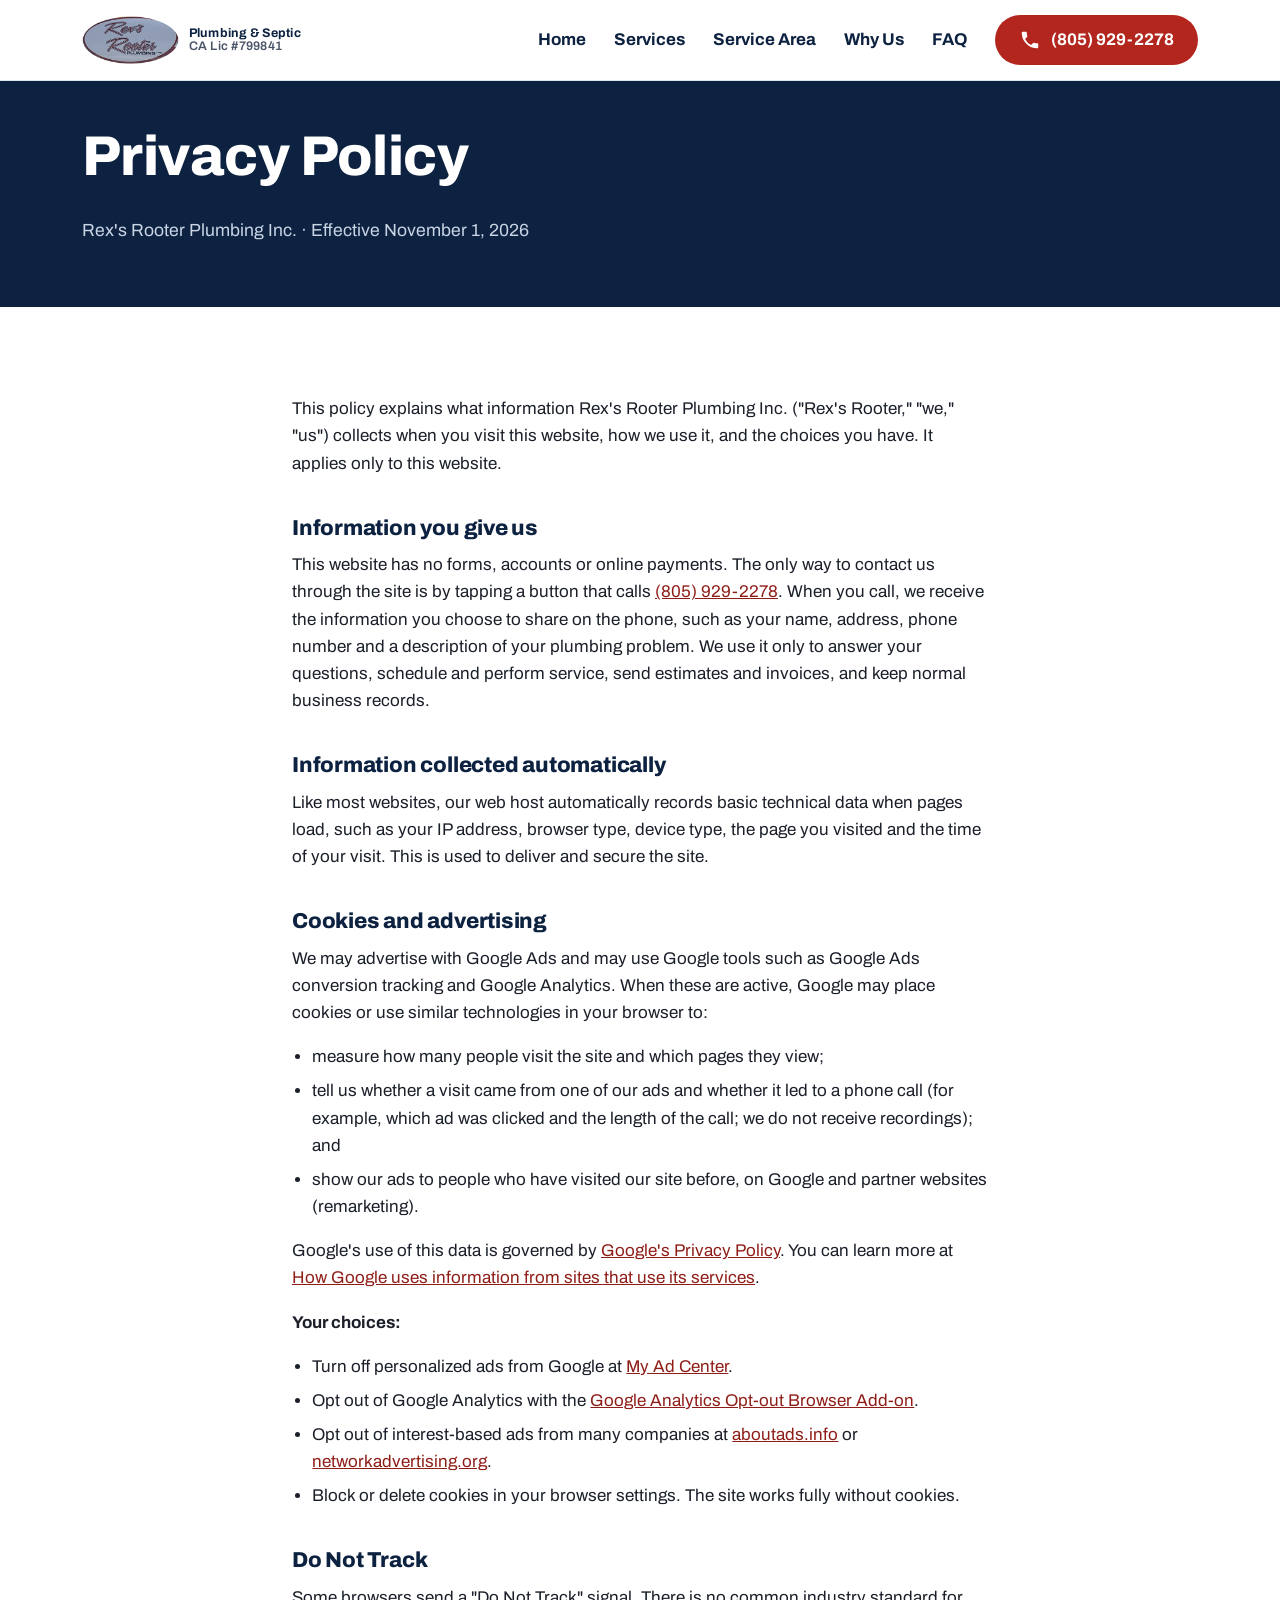
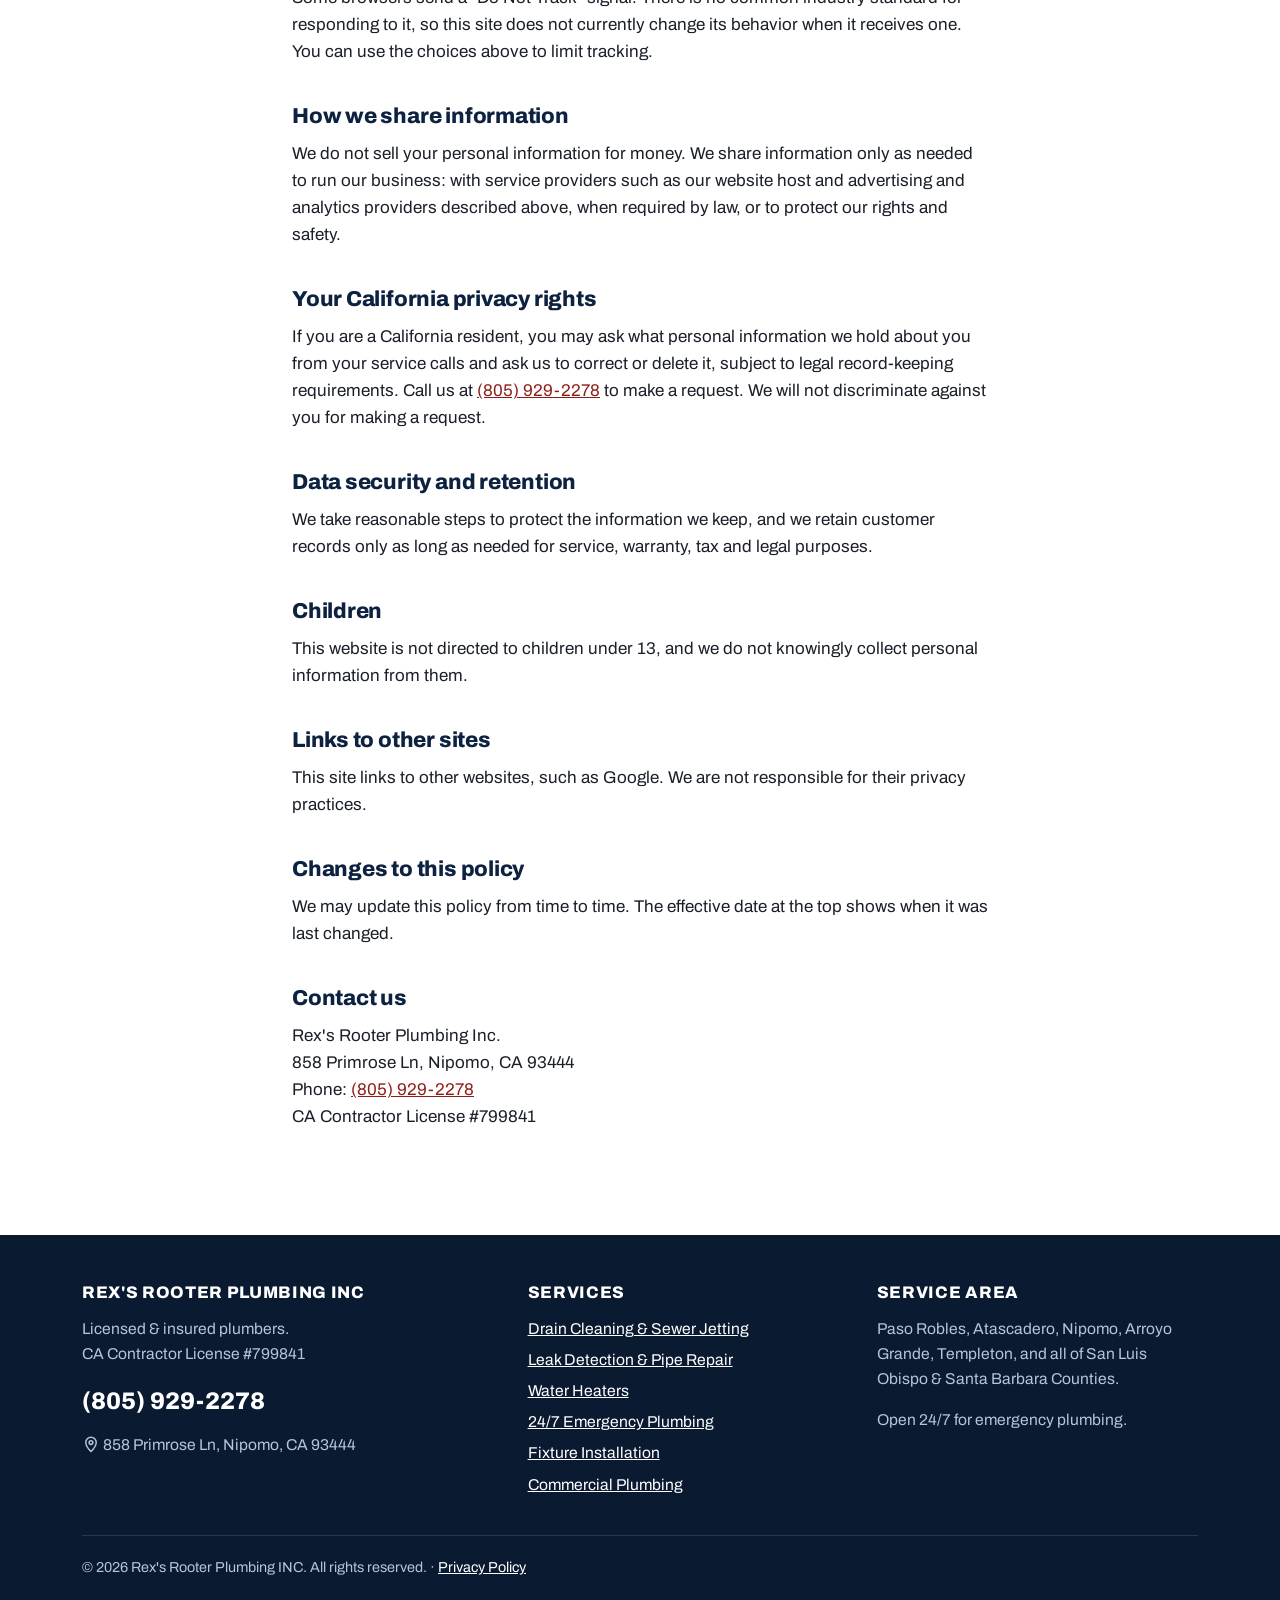
==== privacy.html @ aebc4c75 "Add privacy policy covering calls, cookies and Google Ads Linked from the footer on every page.  Co-" ====
<!doctype html>
<html lang="en" class="no-js">
<head>
<meta charset="utf-8">
<meta name="viewport" content="width=device-width, initial-scale=1">
<title>Privacy Policy | Rex's Rooter Plumbing</title>
<meta name="description" content="How Rex's Rooter Plumbing Inc. handles information and cookies on this website, including Google Ads and how to opt out.">
<link rel="canonical" href="https://mathias1-creator.github.io/Rex-Rooter/privacy.html">
<meta name="theme-color" content="#0d2240">
<meta property="og:type" content="website">
<meta property="og:title" content="Privacy Policy | Rex's Rooter Plumbing">
<meta property="og:description" content="Licensed &amp; insured plumbing and septic service since 2000. Call (805) 929-2278.">
<meta property="og:image" content="https://mathias1-creator.github.io/Rex-Rooter/images/fleet-vans-1600.jpg">
<link rel="icon" href="data:image/svg+xml,%3Csvg xmlns='http://www.w3.org/2000/svg' viewBox='0 0 64 64'%3E%3Crect width='64' height='64' rx='14' fill='%23b3261e'/%3E%3Ctext x='32' y='44' font-family='Arial' font-weight='800' font-size='34' fill='white' text-anchor='middle'%3ER%3C/text%3E%3C/svg%3E">
<link rel="preload" href="fonts/archivo-800.woff2" as="font" type="font/woff2" crossorigin>
<link rel="stylesheet" href="css/styles.css?v=6">
</head>
<body>
<svg width="0" height="0" style="position:absolute" aria-hidden="true">
  <symbol id="i-phone" viewBox="0 0 24 24"><path fill="currentColor" d="M6.6 10.8a15.1 15.1 0 006.6 6.6l2.2-2.2a1 1 0 011-.25 11.4 11.4 0 003.6.57 1 1 0 011 1V20a1 1 0 01-1 1A17 17 0 013 4a1 1 0 011-1h3.5a1 1 0 011 1c0 1.25.2 2.45.57 3.6a1 1 0 01-.25 1z"/></symbol>
  <symbol id="i-check" viewBox="0 0 24 24"><path fill="none" stroke="currentColor" stroke-width="2.5" stroke-linecap="round" stroke-linejoin="round" d="M20 6L9 17l-5-5"/></symbol>
  <symbol id="i-drain" viewBox="0 0 24 24"><g fill="none" stroke="currentColor" stroke-width="2" stroke-linecap="round"><circle cx="12" cy="12" r="9"/><circle cx="12" cy="12" r="3"/><path d="M12 3v6M12 15v6M3 12h6M15 12h6"/></g></symbol>
  <symbol id="i-drop" viewBox="0 0 24 24"><path fill="none" stroke="currentColor" stroke-width="2" stroke-linejoin="round" d="M12 2.7S5 10 5 14.5a7 7 0 0014 0C19 10 12 2.7 12 2.7z"/></symbol>
  <symbol id="i-heater" viewBox="0 0 24 24"><g fill="none" stroke="currentColor" stroke-width="2" stroke-linecap="round"><rect x="6" y="2" width="12" height="18" rx="3"/><path d="M9 22h6M12 9c-1.5 1.5-1.5 3 0 4.5S13.5 16 12 17"/></g></symbol>
  <symbol id="i-sewer" viewBox="0 0 24 24"><g fill="none" stroke="currentColor" stroke-width="2" stroke-linecap="round" stroke-linejoin="round"><path d="M3 7h6v4h6V7h6"/><path d="M3 17h18"/><path d="M7 21v-4M17 21v-4M12 11v6"/></g></symbol>
  <symbol id="i-help" viewBox="0 0 24 24"><g fill="none" stroke="currentColor" stroke-width="2" stroke-linecap="round"><circle cx="12" cy="12" r="9.5"/><path d="M9.2 9a3 3 0 015.6 1c0 2-3 2.5-3 4.5"/><circle cx="12" cy="17.5" r=".6" fill="currentColor"/></g></symbol>
  <symbol id="i-bolt" viewBox="0 0 24 24"><path fill="none" stroke="currentColor" stroke-width="2" stroke-linejoin="round" d="M13 2L4 14h7l-1 8 9-12h-7z"/></symbol>
  <symbol id="i-faucet" viewBox="0 0 24 24"><g fill="none" stroke="currentColor" stroke-width="2" stroke-linecap="round" stroke-linejoin="round"><path d="M4 10h9a4 4 0 014 4v1"/><path d="M4 7v6M9 6V3M6 3h6M17 19v.5M17 22v.5"/></g></symbol>
  <symbol id="i-building" viewBox="0 0 24 24"><g fill="none" stroke="currentColor" stroke-width="2" stroke-linejoin="round"><path d="M4 21V5l8-3v19M12 9h8v12M2 21h20M7 8h2M7 12h2M7 16h2M15 13h2M15 17h2"/></g></symbol>
  <symbol id="i-shield" viewBox="0 0 24 24"><path fill="none" stroke="currentColor" stroke-width="2" stroke-linejoin="round" d="M12 2l8 3v6c0 5-3.4 9.3-8 11-4.6-1.7-8-6-8-11V5z"/></symbol>
  <symbol id="i-clock" viewBox="0 0 24 24"><g fill="none" stroke="currentColor" stroke-width="2" stroke-linecap="round"><circle cx="12" cy="12" r="9.5"/><path d="M12 7v5l3 2"/></g></symbol>
  <symbol id="i-pin" viewBox="0 0 24 24"><g fill="none" stroke="currentColor" stroke-width="2"><path d="M12 22s7-6.5 7-12a7 7 0 00-14 0c0 5.5 7 12 7 12z"/><circle cx="12" cy="10" r="2.5"/></g></symbol>
  <symbol id="i-left" viewBox="0 0 24 24"><path fill="none" stroke="currentColor" stroke-width="2.5" stroke-linecap="round" stroke-linejoin="round" d="M15 18l-6-6 6-6"/></symbol>
  <symbol id="i-right" viewBox="0 0 24 24"><path fill="none" stroke="currentColor" stroke-width="2.5" stroke-linecap="round" stroke-linejoin="round" d="M9 18l6-6-6-6"/></symbol>
</svg>

<a class="skip-link" href="#main">Skip to main content</a>

<header class="site-header">
  <div class="container header-inner">
    <a class="brand" href="./" aria-label="Rex's Rooter Plumbing home">
      <img class="brand-logo" src="images/logo.webp" alt="Rex's Rooter Plumbing Inc." width="104" height="52">
      <span class="brand-text"><span class="brand-sub">Plumbing &amp; Septic</span><span class="brand-sub">CA Lic #799841</span></span>
    </a>
    <button class="nav-toggle" type="button" aria-expanded="false" aria-controls="site-nav" aria-label="Open menu"><span></span></button>
    <nav class="site-nav" id="site-nav" aria-label="Main">
      <ul>
        <li><a href="./">Home</a></li>
        <li><a href="services.html">Services</a></li>
        <li><a href="./#service-area">Service Area</a></li>
        <li><a href="./#why-rex">Why Us</a></li>
        <li><a href="./#faq">FAQ</a></li>
        <li><a class="btn btn--red" href="tel:+18059292278"><svg aria-hidden="true"><use href="#i-phone"/></svg>(805) 929-2278</a></li>
      </ul>
    </nav>
  </div>
</header>

<main id="main">
  <section class="page-hero">
    <div class="container">
      <h1>Privacy Policy</h1>
      <p>Rex's Rooter Plumbing Inc. &middot; Effective November 1, 2026</p>
    </div>
  </section>
  <section class="section">
    <div class="container legal">
      <p>This policy explains what information Rex's Rooter Plumbing Inc. ("Rex's Rooter," "we," "us") collects when you visit this website, how we use it, and the choices you have. It applies only to this website.</p>

      <h2>Information you give us</h2>
      <p>This website has no forms, accounts or online payments. The only way to contact us through the site is by tapping a button that calls <a href="tel:+18059292278">(805) 929-2278</a>. When you call, we receive the information you choose to share on the phone, such as your name, address, phone number and a description of your plumbing problem. We use it only to answer your questions, schedule and perform service, send estimates and invoices, and keep normal business records.</p>

      <h2>Information collected automatically</h2>
      <p>Like most websites, our web host automatically records basic technical data when pages load, such as your IP address, browser type, device type, the page you visited and the time of your visit. This is used to deliver and secure the site.</p>

      <h2>Cookies and advertising</h2>
      <p>We may advertise with Google Ads and may use Google tools such as Google Ads conversion tracking and Google Analytics. When these are active, Google may place cookies or use similar technologies in your browser to:</p>
      <ul>
        <li>measure how many people visit the site and which pages they view;</li>
        <li>tell us whether a visit came from one of our ads and whether it led to a phone call (for example, which ad was clicked and the length of the call; we do not receive recordings); and</li>
        <li>show our ads to people who have visited our site before, on Google and partner websites (remarketing).</li>
      </ul>
      <p>Google's use of this data is governed by <a href="https://policies.google.com/privacy" rel="noopener">Google's Privacy Policy</a>. You can learn more at <a href="https://policies.google.com/technologies/partner-sites" rel="noopener">How Google uses information from sites that use its services</a>.</p>
      <p><strong>Your choices:</strong></p>
      <ul>
        <li>Turn off personalized ads from Google at <a href="https://myadcenter.google.com/" rel="noopener">My Ad Center</a>.</li>
        <li>Opt out of Google Analytics with the <a href="https://tools.google.com/dlpage/gaoptout" rel="noopener">Google Analytics Opt-out Browser Add-on</a>.</li>
        <li>Opt out of interest-based ads from many companies at <a href="https://optout.aboutads.info/" rel="noopener">aboutads.info</a> or <a href="https://optout.networkadvertising.org/" rel="noopener">networkadvertising.org</a>.</li>
        <li>Block or delete cookies in your browser settings. The site works fully without cookies.</li>
      </ul>

      <h2>Do Not Track</h2>
      <p>Some browsers send a "Do Not Track" signal. There is no common industry standard for responding to it, so this site does not currently change its behavior when it receives one. You can use the choices above to limit tracking.</p>

      <h2>How we share information</h2>
      <p>We do not sell your personal information for money. We share information only as needed to run our business: with service providers such as our website host and advertising and analytics providers described above, when required by law, or to protect our rights and safety.</p>

      <h2>Your California privacy rights</h2>
      <p>If you are a California resident, you may ask what personal information we hold about you from your service calls and ask us to correct or delete it, subject to legal record-keeping requirements. Call us at <a href="tel:+18059292278">(805) 929-2278</a> to make a request. We will not discriminate against you for making a request.</p>

      <h2>Data security and retention</h2>
      <p>We take reasonable steps to protect the information we keep, and we retain customer records only as long as needed for service, warranty, tax and legal purposes.</p>

      <h2>Children</h2>
      <p>This website is not directed to children under 13, and we do not knowingly collect personal information from them.</p>

      <h2>Links to other sites</h2>
      <p>This site links to other websites, such as Google. We are not responsible for their privacy practices.</p>

      <h2>Changes to this policy</h2>
      <p>We may update this policy from time to time. The effective date at the top shows when it was last changed.</p>

      <h2>Contact us</h2>
      <p>Rex's Rooter Plumbing Inc.<br>858 Primrose Ln, Nipomo, CA 93444<br>Phone: <a href="tel:+18059292278">(805) 929-2278</a><br>CA Contractor License #799841</p>
    </div>
  </section>
</main>

<footer class="site-footer">
  <div class="container">
    <div class="footer-grid">
      <div>
        <h2>Rex's Rooter Plumbing INC</h2>
        <p>Licensed &amp; insured plumbers.<br>CA Contractor License #799841</p>
        <a class="footer-phone" href="tel:+18059292278">(805) 929-2278</a>
        <p style="margin-top:12px"><svg aria-hidden="true" width="18" height="18" style="vertical-align:-3px"><use href="#i-pin"/></svg> 858 Primrose Ln, Nipomo, CA 93444</p>
      </div>
      <div>
        <h2>Services</h2>
        <ul>
          <li><a href="services.html#drain-cleaning">Drain Cleaning &amp; Sewer Jetting</a></li>
          <li><a href="services.html#leak-detection">Leak Detection &amp; Pipe Repair</a></li>
          <li><a href="services.html#water-heaters">Water Heaters</a></li>
          <li><a href="services.html#emergency">24/7 Emergency Plumbing</a></li>
          <li><a href="services.html#fixtures">Fixture Installation</a></li>
          <li><a href="services.html#commercial">Commercial Plumbing</a></li>
        </ul>
      </div>
      <div>
        <h2>Service Area</h2>
        <p>Paso Robles, Atascadero, Nipomo, Arroyo Grande, Templeton, and all of San Luis Obispo &amp; Santa Barbara Counties.</p>
        <p>Open 24/7 for emergency plumbing.</p>
      </div>
    </div>
    <div class="footer-bottom">&copy; <span id="year">2026</span> Rex's Rooter Plumbing INC. All rights reserved. &middot; <a href="privacy.html">Privacy Policy</a></div>
  </div>
</footer>

<nav class="action-bar" aria-label="Quick contact">
  <a class="btn btn--red" href="tel:+18059292278"><svg aria-hidden="true"><use href="#i-phone"/></svg>Call Now (805) 929-2278</a>
</nav>

<script src="js/main.js?v=5" defer></script>
</body>
</html>
---- css/styles.css ----
/* Rex's Rooter Plumbing — mobile-first stylesheet */
@font-face { font-family: "Archivo"; font-style: normal; font-weight: 400; font-display: swap; src: url("../fonts/archivo-400.woff2") format("woff2"); }
@font-face { font-family: "Archivo"; font-style: normal; font-weight: 600; font-display: swap; src: url("../fonts/archivo-600.woff2") format("woff2"); }
@font-face { font-family: "Archivo"; font-style: normal; font-weight: 700; font-display: swap; src: url("../fonts/archivo-700.woff2") format("woff2"); }
@font-face { font-family: "Archivo"; font-style: normal; font-weight: 800; font-display: swap; src: url("../fonts/archivo-800.woff2") format("woff2"); }
:root {
  --navy: #0d2240;
  --navy-2: #163560;
  --red: #b3261e;
  --red-dark: #8f1d17;
  --gold: #f2b134;
  --ink: #1a1f29;
  --muted: #4a5568;
  --line: #dde3ec;
  --bg: #ffffff;
  --bg-soft: #f4f6fa;
  --green: #1d7a46;
  --radius: 14px;
  --shadow: 0 10px 30px rgba(13, 34, 64, .12);
  --font: "Archivo", system-ui, -apple-system, "Segoe UI", Roboto, Arial, sans-serif;
  --bar-h: 72px;
}

*, *::before, *::after { box-sizing: border-box; }
html { scroll-behavior: smooth; -webkit-text-size-adjust: 100%; }
@media (prefers-reduced-motion: reduce) { html { scroll-behavior: auto; } *, *::before, *::after { animation: none !important; transition: none !important; } }

body {
  margin: 0;
  font-family: var(--font);
  font-size: 1.0625rem; /* 17px */
  line-height: 1.6;
  color: var(--ink);
  background: var(--bg);
  padding-bottom: var(--bar-h); /* room for sticky mobile bar */
}
img { max-width: 100%; height: auto; display: block; }
a { color: var(--red-dark); }
h1, h2, h3 { line-height: 1.15; margin: 0 0 .5em; letter-spacing: -.01em; color: var(--navy); }
h1 { font-size: clamp(2rem, 8vw, 3.5rem); font-weight: 800; }
h2 { font-size: clamp(1.6rem, 5.5vw, 2.4rem); font-weight: 800; }
h3 { font-size: 1.25rem; font-weight: 700; }
p { margin: 0 0 1em; }

:focus-visible { outline: 3px solid var(--gold); outline-offset: 3px; border-radius: 4px; }

.skip-link { position: absolute; left: -9999px; top: 0; background: var(--navy); color: #fff; padding: 12px 16px; z-index: 100; }
.skip-link:focus { left: 8px; top: 8px; }

.container { width: 100%; max-width: 1180px; margin: 0 auto; padding: 0 20px; }
.section { padding: 64px 0; }
.section--soft { background: var(--bg-soft); }
.section--navy { background: var(--navy); color: #e9eef6; }
.section--navy h2, .section--navy h3 { color: #fff; }
.eyebrow { display: inline-block; font-size: .85rem; font-weight: 700; letter-spacing: .12em; text-transform: uppercase; color: var(--red); margin-bottom: .6em; }
.section--navy .eyebrow { color: var(--gold); }
.lead { font-size: 1.15rem; color: var(--muted); max-width: 60ch; }
.section--navy .lead { color: #c9d4e5; }

/* Buttons */
.btn {
  display: inline-flex; align-items: center; justify-content: center; gap: 10px;
  min-height: 52px; padding: 12px 24px;
  font: inherit; font-weight: 700; font-size: 1.05rem;
  border-radius: 999px; border: 2px solid transparent;
  text-decoration: none; cursor: pointer;
  transition: transform .15s ease, background-color .15s ease;
}
.btn:active { transform: scale(.98); }
.btn svg { width: 22px; height: 22px; flex: none; }
.btn--red { background: var(--red); color: #fff; }
.btn--red:hover { background: var(--red-dark); }
.btn--navy { background: var(--navy); color: #fff; }
.btn--navy:hover { background: var(--navy-2); }
.btn--ghost { background: transparent; color: #fff; border-color: rgba(255,255,255,.7); }
.btn--ghost:hover { background: rgba(255,255,255,.1); }
.btn--outline { background: #fff; color: var(--navy); border-color: var(--navy); }
.btn--outline:hover { background: var(--bg-soft); }
.btn--block { width: 100%; }

/* Header */
.site-header { position: sticky; top: 0; z-index: 50; background: #fff; border-bottom: 1px solid var(--line); }
.header-inner { display: flex; align-items: center; justify-content: space-between; min-height: 68px; gap: 12px; }
.brand { display: flex; align-items: center; gap: 10px; text-decoration: none; color: var(--navy); }
.brand-mark { width: 42px; height: 42px; border-radius: 10px; background: var(--red); color: #fff; display: grid; place-items: center; font-weight: 800; font-size: 1.3rem; }
.brand-text { display: flex; flex-direction: column; line-height: 1.05; }
.brand-name { font-weight: 800; font-size: 1.1rem; }
.brand-sub { font-size: .78rem; color: var(--muted); font-weight: 600; letter-spacing: .02em; }
.header-call { display: none; }

.nav-toggle {
  width: 48px; height: 48px; border: 0; background: var(--bg-soft); border-radius: 12px;
  display: grid; place-items: center; cursor: pointer;
}
.nav-toggle span, .nav-toggle span::before, .nav-toggle span::after {
  display: block; width: 22px; height: 2.5px; background: var(--navy); border-radius: 2px; position: relative; transition: transform .2s ease;
}
.nav-toggle span::before, .nav-toggle span::after { content: ""; position: absolute; left: 0; }
.nav-toggle span::before { top: -7px; }
.nav-toggle span::after { top: 7px; }
.nav-toggle[aria-expanded="true"] span { background: transparent; }
.nav-toggle[aria-expanded="true"] span::before { transform: translateY(7px) rotate(45deg); }
.nav-toggle[aria-expanded="true"] span::after { transform: translateY(-7px) rotate(-45deg); }

.site-nav { display: none; position: absolute; top: 100%; left: 0; right: 0; background: #fff; border-bottom: 1px solid var(--line); box-shadow: var(--shadow); }
.site-nav.is-open { display: block; }
.site-nav ul { list-style: none; margin: 0; padding: 8px 20px 20px; }
.site-nav a { display: flex; align-items: center; min-height: 52px; font-weight: 700; color: var(--navy); text-decoration: none; border-bottom: 1px solid var(--line); }
.site-nav a[aria-current="page"] { color: var(--red); }
.site-nav .btn { margin-top: 16px; border-bottom: 0; color: #fff; }

/* Status badge */
.badge { display: inline-flex; align-items: center; gap: 8px; padding: 6px 14px; border-radius: 999px; font-weight: 700; font-size: .9rem; background: rgba(29,122,70,.14); color: #0f5a32; }
.badge .dot { width: 10px; height: 10px; border-radius: 50%; background: var(--green); box-shadow: 0 0 0 0 rgba(29,122,70,.6); animation: pulse 2s infinite; }
.hero .badge { background: rgba(255,255,255,.14); color: #fff; }
.hero .badge .dot { background: #3ddc84; }
@keyframes pulse { 0% { box-shadow: 0 0 0 0 rgba(61,220,132,.6); } 70% { box-shadow: 0 0 0 10px rgba(61,220,132,0); } 100% { box-shadow: 0 0 0 0 rgba(61,220,132,0); } }

/* Hero */
.hero { position: relative; color: #fff; background: var(--navy); overflow: hidden; }
.hero-media { position: absolute; inset: 0; }
.hero-media img { width: 100%; height: 100%; object-fit: cover; object-position: 30% center; }
.hero-media::after { content: ""; position: absolute; inset: 0; background: linear-gradient(180deg, rgba(13,34,64,.82) 0%, rgba(13,34,64,.92) 60%, rgba(13,34,64,.97) 100%); }
.hero-inner { position: relative; padding-top: 48px; padding-bottom: 56px; }
.hero h1 { color: #fff; margin-top: 16px; }
.hero h1 em { font-style: normal; color: var(--gold); }
.hero-sub { font-size: 1.15rem; color: #d6deeb; max-width: 40ch; }
.hero-phone { display: inline-block; font-size: clamp(1.9rem, 9vw, 2.8rem); font-weight: 800; color: #fff; text-decoration: none; margin: 4px 0 20px; letter-spacing: .01em; }
.hero-phone:hover { color: var(--gold); }
.hero-ctas { display: grid; gap: 12px; }
.hero-area { margin-top: 24px; font-size: .98rem; color: #c9d4e5; }
.hero-area strong { color: #fff; }
.trust-row { list-style: none; padding: 0; margin: 28px 0 0; display: grid; grid-template-columns: 1fr 1fr; gap: 10px; }
.trust-row li { display: flex; align-items: center; gap: 8px; font-weight: 600; font-size: .95rem; background: rgba(255,255,255,.08); padding: 10px 12px; border-radius: 10px; }
.trust-row svg { width: 20px; height: 20px; color: var(--gold); flex: none; }

/* Problem picker */
.picker { display: grid; grid-template-columns: 1fr 1fr; gap: 12px; margin-top: 24px; }
.picker button {
  min-height: 96px; padding: 16px 12px; border-radius: var(--radius); border: 2px solid var(--line); background: #fff;
  font: inherit; font-weight: 700; color: var(--navy); cursor: pointer; display: flex; flex-direction: column; align-items: center; justify-content: center; gap: 8px; text-align: center;
  transition: border-color .15s, transform .15s, box-shadow .15s;
}
.picker button:hover { border-color: var(--red); box-shadow: var(--shadow); }
.picker button:active { transform: scale(.97); }
.picker svg { width: 32px; height: 32px; color: var(--red); }
.picker button:last-child:nth-child(odd) { grid-column: 1 / -1; }
.picker-note { margin-top: 14px; font-size: .95rem; color: var(--muted); }

/* Cards / services */
.grid { display: grid; gap: 18px; }
.card { background: #fff; border: 1px solid var(--line); border-radius: var(--radius); padding: 24px; }
.card h3 { display: flex; align-items: center; gap: 12px; }
.icon-chip { width: 46px; height: 46px; border-radius: 12px; background: rgba(179,38,30,.1); color: var(--red); display: grid; place-items: center; flex: none; }
.icon-chip svg { width: 26px; height: 26px; }
.card p { color: var(--muted); margin: 0; }
.card--featured { background: var(--navy); border-color: var(--navy); color: #fff; }
.card--featured h3 { color: #fff; }
.card--featured p { color: #c9d4e5; }
.card--featured .icon-chip { background: var(--red); color: #fff; }
.card .card-link { display: inline-flex; align-items: center; min-height: 48px; font-weight: 700; margin-top: 8px; text-decoration: none; }
.card--featured .card-link { color: var(--gold); }

/* Service detail blocks (services page) */
.service-block { display: grid; gap: 20px; padding: 32px 0; border-bottom: 1px solid var(--line); }
.service-block:last-child { border-bottom: 0; }
.service-block ul { padding-left: 1.2em; color: var(--muted); }
.service-block .btn-row { display: flex; flex-wrap: wrap; gap: 12px; }

/* About / split */
.split { display: grid; gap: 28px; align-items: center; }
.split img { border-radius: var(--radius); box-shadow: var(--shadow); width: 100%; aspect-ratio: 4 / 3; object-fit: cover; }
.checklist { list-style: none; padding: 0; margin: 0 0 1.2em; }
.checklist li { position: relative; padding-left: 32px; margin-bottom: 10px; }
.checklist li::before { content: ""; position: absolute; left: 0; top: 4px; width: 20px; height: 20px; border-radius: 50%; background: var(--green) url("data:image/svg+xml,%3Csvg xmlns='http://www.w3.org/2000/svg' viewBox='0 0 24 24' fill='none' stroke='white' stroke-width='3.5' stroke-linecap='round' stroke-linejoin='round'%3E%3Cpath d='M5 12l5 5L20 7'/%3E%3C/svg%3E") center / 12px no-repeat; }
blockquote.pull { margin: 0; padding: 18px 20px; border-left: 4px solid var(--red); background: var(--bg-soft); border-radius: 0 var(--radius) var(--radius) 0; font-size: 1.1rem; font-weight: 600; color: var(--navy); }

/* Gallery */
.gallery { display: grid; grid-template-columns: 1fr 1fr; gap: 10px; }
.gallery figure { margin: 0; position: relative; border-radius: 12px; overflow: hidden; background: var(--bg-soft); }
.gallery img { width: 100%; height: 100%; aspect-ratio: 1; object-fit: cover; }
.gallery figcaption { position: absolute; left: 0; right: 0; bottom: 0; padding: 22px 10px 8px; font-size: .85rem; font-weight: 600; color: #fff; background: linear-gradient(transparent, rgba(0,0,0,.75)); }
.gallery figure:first-child { grid-column: 1 / -1; }
.gallery figure:first-child img { aspect-ratio: 16 / 9; }

/* Area checker */
.checker { background: #fff; color: var(--ink); border-radius: var(--radius); padding: 22px; box-shadow: var(--shadow); }
.checker label { display: block; font-weight: 700; margin-bottom: 8px; color: var(--navy); }
.checker-row { display: grid; gap: 10px; }
.checker input {
  width: 100%; min-height: 52px; padding: 12px 16px; font: inherit; font-size: 1.05rem; border: 2px solid #9aa7b8; border-radius: 12px; color: var(--ink);
}
.checker input:focus { border-color: var(--navy); outline: 3px solid var(--gold); outline-offset: 1px; }
.checker-result { margin-top: 14px; border-radius: 12px; font-weight: 600; }
.checker-result:empty { display: none; }
.checker-result.is-yes { padding: 16px; background: #e6f4ec; color: #0f5a32; }
.checker-result.is-maybe { padding: 16px; background: #fff6e0; color: #6b4a00; }
.checker-result .btn { margin-top: 12px; }
.city-list { list-style: none; padding: 0; margin: 24px 0 0; display: flex; flex-wrap: wrap; gap: 10px; }
.city-list li { padding: 10px 16px; border-radius: 999px; background: rgba(255,255,255,.1); font-weight: 700; color: #fff; }
.city-list li.more { background: transparent; border: 1px dashed rgba(255,255,255,.5); font-weight: 600; }

/* Reviews carousel */
.carousel { position: relative; }
.carousel-track { display: flex; gap: 16px; overflow-x: auto; scroll-snap-type: x mandatory; scroll-behavior: smooth; padding: 4px 4px 16px; -webkit-overflow-scrolling: touch; scrollbar-width: none; }
.carousel-track::-webkit-scrollbar { display: none; }
.review { flex: 0 0 88%; scroll-snap-align: start; background: #fff; border: 1px solid var(--line); border-radius: var(--radius); padding: 24px; }
.review .stars { color: var(--gold); font-size: 1.2rem; letter-spacing: 2px; margin-bottom: 8px; }
.review p { font-size: 1.05rem; }
.review cite { font-style: normal; font-weight: 700; color: var(--navy); }
.review--placeholder { border: 2px dashed var(--red); background: #fff8f7; }
.placeholder-tag { display: inline-block; background: var(--red); color: #fff; font-size: .75rem; font-weight: 800; letter-spacing: .08em; text-transform: uppercase; padding: 4px 10px; border-radius: 6px; margin-bottom: 10px; }
.carousel-controls { display: flex; align-items: center; justify-content: center; gap: 14px; margin-top: 8px; }
.carousel-btn { width: 48px; height: 48px; border-radius: 50%; border: 2px solid var(--navy); background: #fff; color: var(--navy); cursor: pointer; display: grid; place-items: center; }
.carousel-btn svg { width: 22px; height: 22px; }
.carousel-btn:disabled { opacity: .35; cursor: default; }
.carousel-dots { display: flex; gap: 0; }
.carousel-dots button { width: 28px; height: 48px; border: 0; background: none; cursor: pointer; display: grid; place-items: center; padding: 0; }
.carousel-dots button::before { content: ""; width: 10px; height: 10px; border-radius: 50%; background: #b9c3d1; transition: background .2s, transform .2s; }
.carousel-dots button[aria-current="true"]::before { background: var(--red); transform: scale(1.3); }

/* FAQ */
.faq { max-width: 820px; }
.faq-item { border-bottom: 1px solid var(--line); }
.faq-item h3 { margin: 0; font-size: 1.1rem; }
.faq-q {
  width: 100%; min-height: 64px; padding: 16px 0; background: none; border: 0; text-align: left; font: inherit; font-weight: 700; font-size: 1.08rem; color: var(--navy);
  display: flex; align-items: center; justify-content: space-between; gap: 16px; cursor: pointer;
}
.faq-q .plus { width: 32px; height: 32px; flex: none; border-radius: 50%; background: var(--bg-soft); position: relative; transition: transform .25s ease; }
.faq-q .plus::before, .faq-q .plus::after { content: ""; position: absolute; left: 50%; top: 50%; width: 14px; height: 2.5px; background: var(--red); transform: translate(-50%, -50%); }
.faq-q .plus::after { transform: translate(-50%, -50%) rotate(90deg); transition: transform .25s ease; }
.faq-q[aria-expanded="true"] .plus::after { transform: translate(-50%, -50%) rotate(0); }
.faq-a { display: grid; grid-template-rows: 0fr; transition: grid-template-rows .3s ease; }
.faq-a > div { overflow: hidden; }
.faq-a p { color: var(--muted); padding-bottom: 18px; margin: 0; }
.faq-item.is-open .faq-a { grid-template-rows: 1fr; }

/* CTA band */
.cta-band { background: var(--red); color: #fff; text-align: center; }
.cta-band h2 { color: #fff; }
.cta-band p { color: #fde3e1; font-size: 1.1rem; }
.cta-band .btn-row { display: grid; gap: 12px; max-width: 520px; margin: 24px auto 0; }
.cta-band .btn--white { background: #fff; color: var(--red-dark); }
.cta-band .btn--white:hover { background: #fde3e1; }

/* Footer */
.site-footer { background: #0a1a31; color: #b8c4d6; padding: 48px 0 28px; font-size: .98rem; }
.site-footer a { color: #fff; }
.footer-grid { display: grid; gap: 28px; }
.site-footer h2 { font-size: 1.05rem; color: #fff; letter-spacing: .04em; text-transform: uppercase; margin-bottom: .8em; }
.site-footer ul { list-style: none; padding: 0; margin: 0; }
.site-footer li { margin-bottom: 6px; }
.footer-phone { font-size: 1.5rem; font-weight: 800; text-decoration: none; }
.footer-bottom { border-top: 1px solid rgba(255,255,255,.12); margin-top: 32px; padding-top: 20px; font-size: .9rem; }
.todo { background: #fff3c4; color: #5a4300; padding: 1px 6px; border-radius: 4px; font-weight: 700; font-size: .9em; }

/* Sticky mobile action bar */
.action-bar {
  position: fixed; left: 0; right: 0; bottom: 0; z-index: 60; height: var(--bar-h);
  display: grid; grid-template-columns: 1fr; gap: 10px; padding: 10px 12px calc(10px + env(safe-area-inset-bottom));
  background: rgba(255,255,255,.97); border-top: 1px solid var(--line); box-shadow: 0 -6px 20px rgba(13,34,64,.12);
}
.action-bar .btn { min-height: 52px; padding: 8px 12px; }

/* Page hero (inner pages) */
.page-hero { background: var(--navy); color: #fff; padding: 44px 0; }
.page-hero h1 { color: #fff; }
.page-hero p { color: #c9d4e5; font-size: 1.1rem; max-width: 60ch; }

/* Reveal animations */
.reveal { opacity: 0; transform: translateY(18px); transition: opacity .55s ease, transform .55s ease; }
.reveal.is-visible { opacity: 1; transform: none; }
.no-js .reveal { opacity: 1; transform: none; }

/* ---------- Tablet ---------- */
@media (min-width: 768px) {
  .section { padding: 88px 0; }
  .container { padding: 0 32px; }
  .hero-inner { padding-top: 88px; padding-bottom: 96px; }
  .hero-ctas { grid-template-columns: auto auto; justify-content: start; }
  .trust-row { grid-template-columns: repeat(4, auto); justify-content: start; }
  .picker { grid-template-columns: repeat(3, 1fr); }
  .picker button:last-child:nth-child(odd) { grid-column: auto; }
  .grid--services { grid-template-columns: 1fr 1fr; }
  .gallery { grid-template-columns: repeat(3, 1fr); }
  .gallery figure:first-child { grid-column: span 2; grid-row: span 2; }
  .gallery figure:first-child img { aspect-ratio: auto; }
  .review { flex-basis: calc(50% - 8px); }
  .checker-row { grid-template-columns: 1fr auto; }
  .cta-band .btn-row { grid-template-columns: 1fr 1fr; }
  .footer-grid { grid-template-columns: 1.3fr 1fr 1fr; }
  .service-block { grid-template-columns: 1fr 1fr; align-items: start; }
}

/* ---------- Desktop ---------- */
@media (min-width: 1024px) {
  body { padding-bottom: 0; }
  .action-bar { display: none; }
  .nav-toggle { display: none; }
  .site-nav { display: block !important; position: static; box-shadow: none; border: 0; background: none; }
  .site-nav ul { display: flex; align-items: center; gap: 28px; padding: 0; }
  .site-nav a { border: 0; min-height: 48px; }
  .site-nav a:hover { color: var(--red); }
  .site-nav .btn { margin: 0; }
  .header-inner { min-height: 80px; }
  .picker { grid-template-columns: repeat(5, 1fr); }
  .grid--services { grid-template-columns: repeat(3, 1fr); }
  .split { grid-template-columns: 1fr 1fr; gap: 56px; }
  .area-grid { display: grid; grid-template-columns: 1.1fr 1fr; gap: 56px; align-items: center; }
  .review { flex-basis: calc(33.333% - 11px); }
  .hero h1 { max-width: 16ch; }
}

/* Logo, card photos, reason cards */
.brand-logo { height: 48px; width: auto; }
.brand-text .brand-sub:first-child { color: var(--navy); font-weight: 700; }
.card { overflow: hidden; }
.card-img { width: calc(100% + 48px); max-width: none; margin: -24px -24px 18px; aspect-ratio: 16 / 10; object-fit: cover; }
.review h3 { color: var(--navy); margin-bottom: .4em; }
.review p { color: var(--muted); margin: 0; }
.review { border-top: 4px solid var(--red); }

/* Legal pages */
.legal { max-width: 760px; }
.legal h2 { font-size: 1.35rem; margin-top: 1.8em; }
.legal ul { padding-left: 1.2em; }
.legal li { margin-bottom: .4em; }
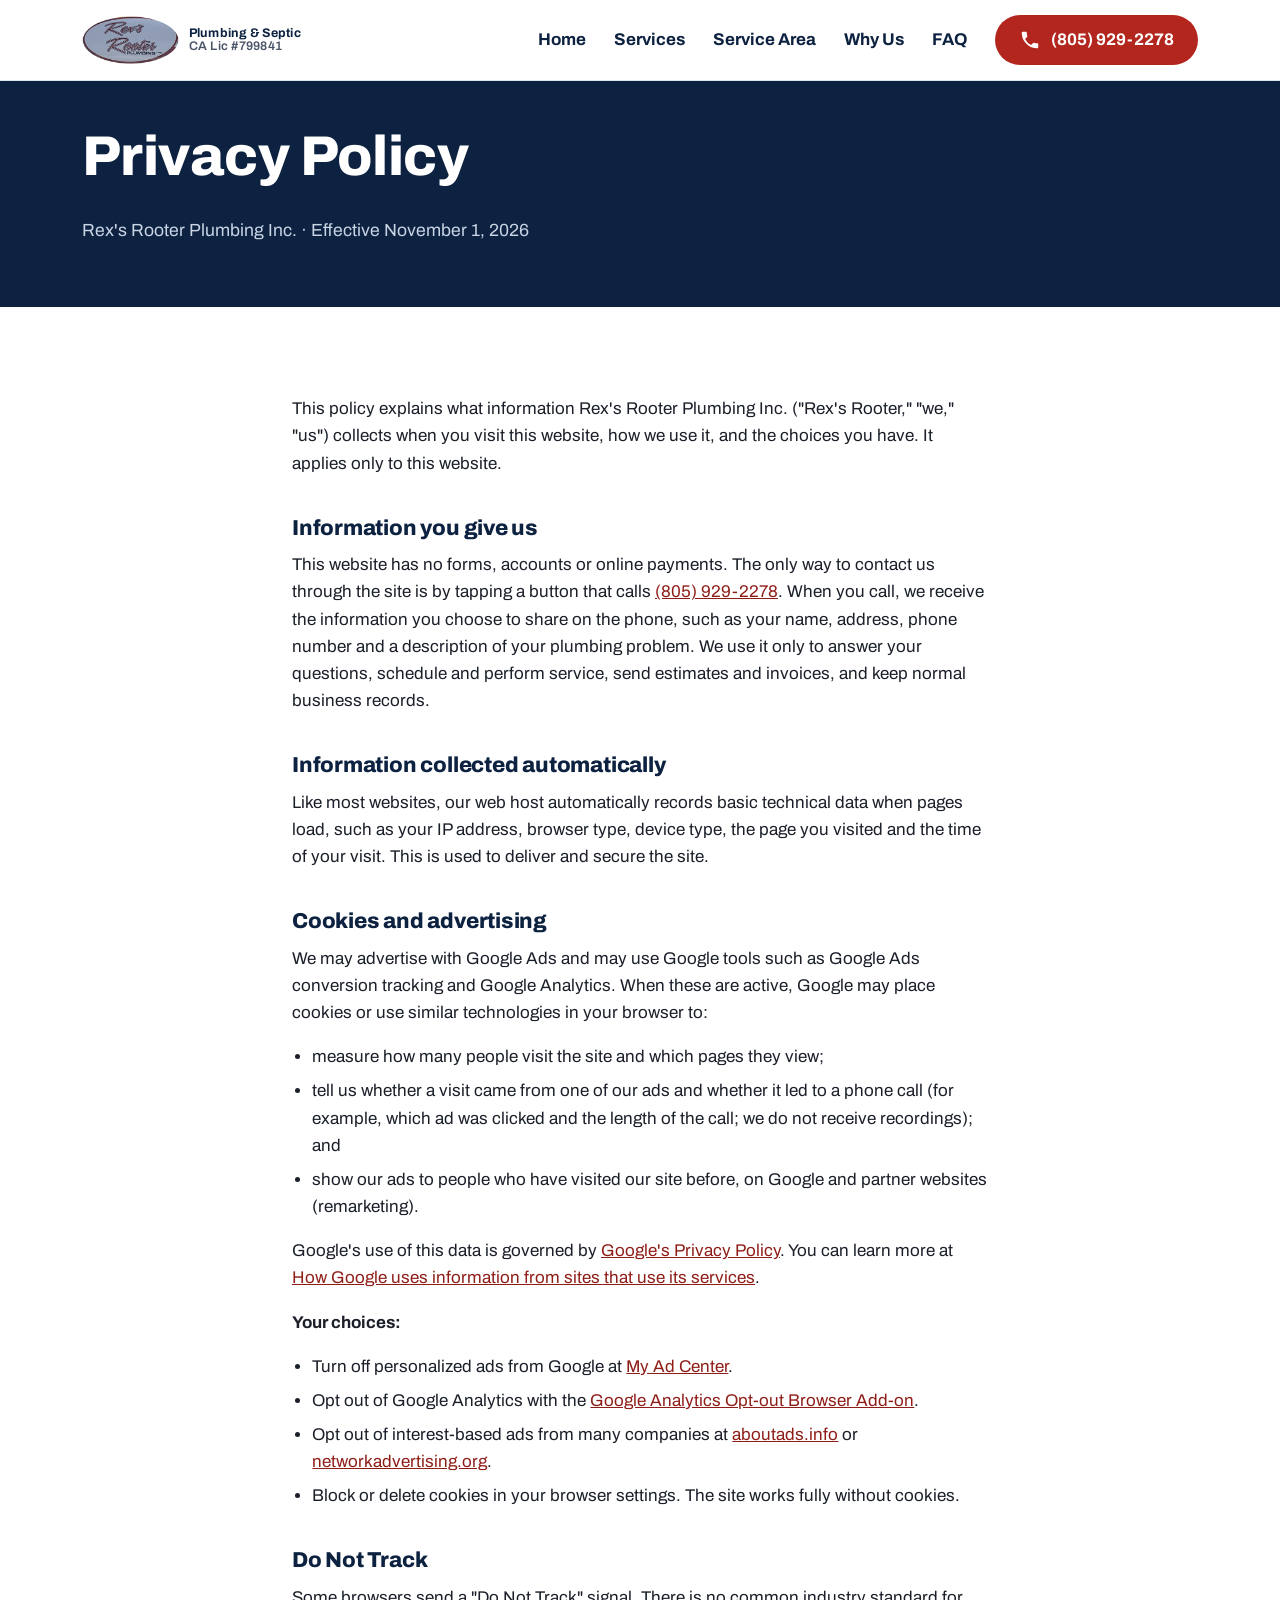
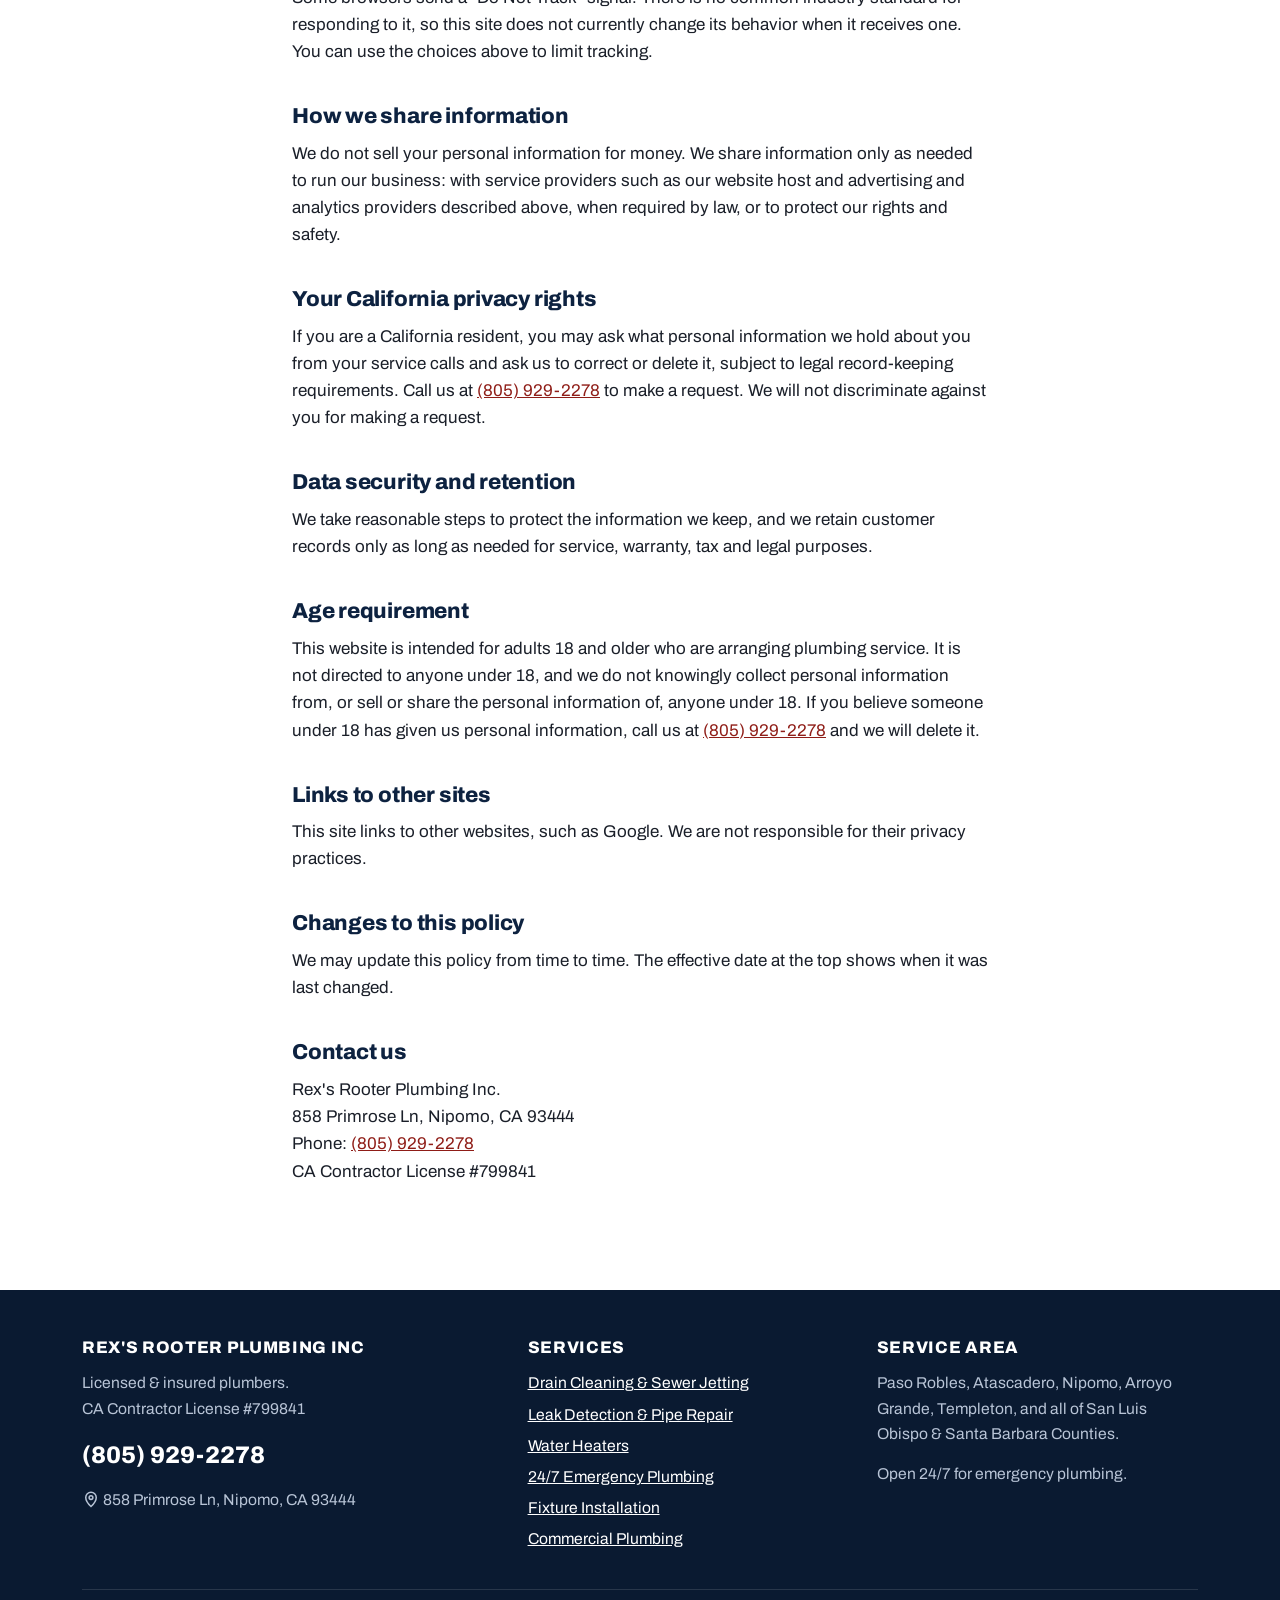
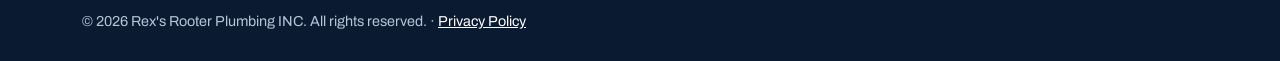
==== commit e445eb21: "Privacy policy: set age requirement to 18 Co-Authored-By: Claude Opus 5.5 <noreply@anthropic.com> Cl" ====
--- a/privacy.html
+++ b/privacy.html
@@ -101,8 +101,8 @@
       <h2>Data security and retention</h2>
       <p>We take reasonable steps to protect the information we keep, and we retain customer records only as long as needed for service, warranty, tax and legal purposes.</p>
 
-      <h2>Children</h2>
-      <p>This website is not directed to children under 13, and we do not knowingly collect personal information from them.</p>
+      <h2>Age requirement</h2>
+      <p>This website is intended for adults 18 and older who are arranging plumbing service. It is not directed to anyone under 18, and we do not knowingly collect personal information from, or sell or share the personal information of, anyone under 18. If you believe someone under 18 has given us personal information, call us at <a href="tel:+18059292278">(805) 929-2278</a> and we will delete it.</p>
 
       <h2>Links to other sites</h2>
       <p>This site links to other websites, such as Google. We are not responsible for their privacy practices.</p>
